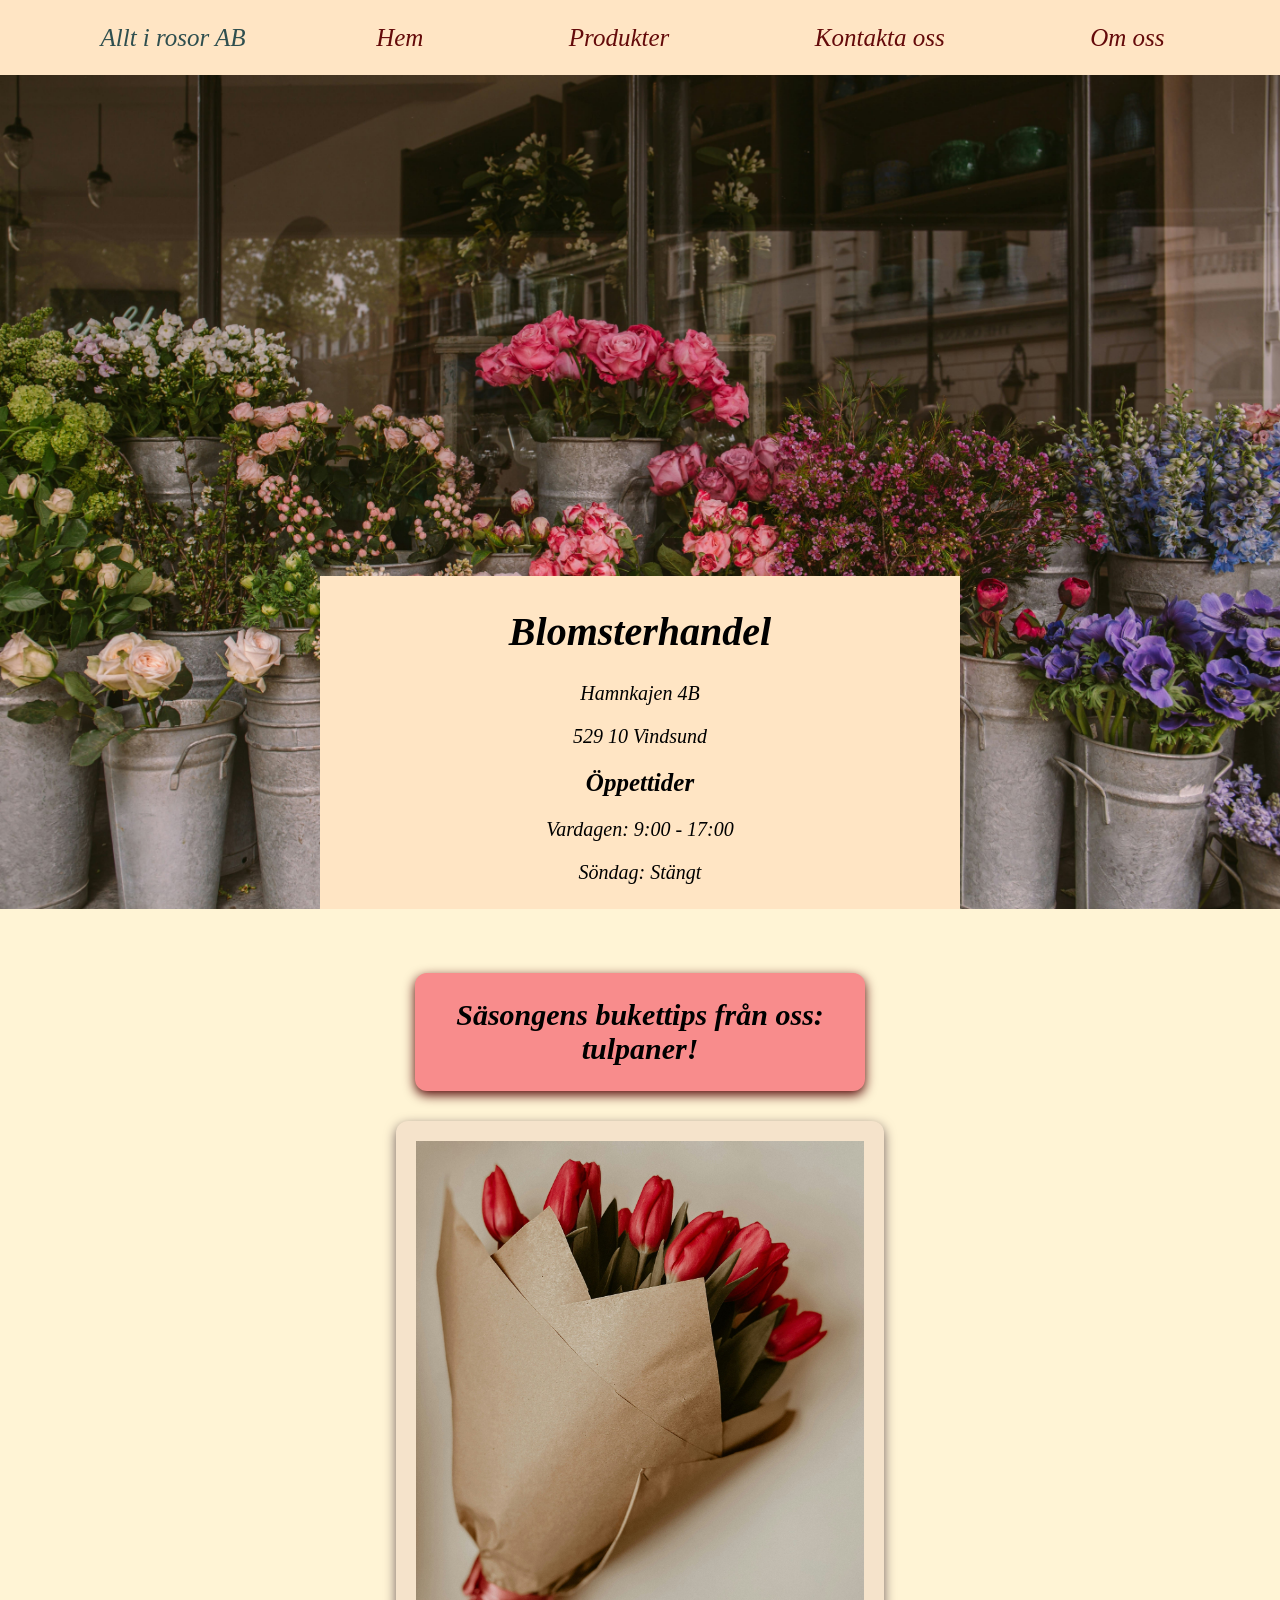
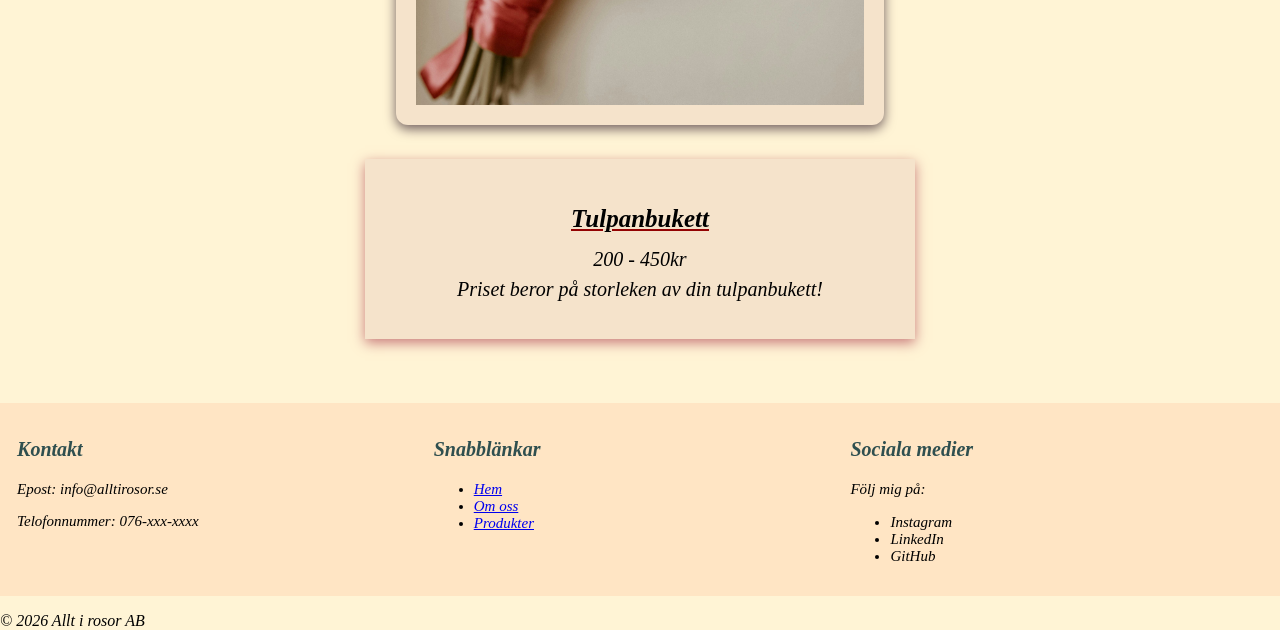
==== index.html @ 68361a43 "Add files via upload" ====
<!DOCTYPE html>
<html lang="sv">
<head>
    <meta charset="utf-8">
    <title>Allt-i-rosor-AB</title>
    <link rel="stylesheet" href="style.css">
</head>
<body>
    <header>
        <ul class="mainmenu">
            <li>Allt i rosor AB</li>
            <li><a href="index.html">Hem</a></li>
            <li><a href="produkter.html">Produkter</a></li>
            <li><a href="kontakta.html">Kontakta oss</a></li>
            <li><a href="om-oss.html">Om oss</a></li>
        </ul>
    </header>
    <div class="startpage-bild">
        <img src="img/alisa-anton-D4Blldtly00-unsplash.jpg" alt="">
        <div class="text-overlay">
            <h1>Blomsterhandel</h1>   
            <p>Hamnkajen 4B</p>
            <p>529 10 Vindsund</p>
            <h2>Öppettider</h2>
            <p>Vardagen: 9:00 - 17:00</p>
            <p>Söndag: Stängt</p>
        </div>
    </div>
    <div class="startpage-text">
      <h1>Säsongens bukettips från oss: tulpaner!</h1>
      <img src="img/slava-6-12MRO2ru0-unsplash.jpg" alt="">
      <div class="startpage-text2">
        <h2>Tulpanbukett</h2>
        <p>200 - 450kr</p>
        <p>Priset beror på storleken av din tulpanbukett!</p>
      </div>
    </div>
<footer>
  <div id="footer-column1">
    <h3>Kontakt</h3>
    <p>Epost: info@alltirosor.se</p>
    <p>Telofonnummer: 076-xxx-xxxx</p>
  </div>

  <div id="footer-column2">
    <h3>Snabblänkar</h3>
    <ul>
      <li><a href="index.html">Hem</a></li>
      <li><a href="om-oss.html">Om oss</a></li>
      <li><a href="produkter.html">Produkter</a></li>
    </ul>
  </div>

  <div id="footer-column3">
    <h3>Sociala medier</h3>
    <p>Följ mig på:</p>
    <ul>
      <li>Instagram</li>
      <li>LinkedIn</li>
      <li>GitHub</li>
    </ul>
  </div>
</footer>
  <div class="f2">
    <p>&copy; 2026 Allt i rosor AB</p>
  </div>
</body>
</html>
---- style.css ----
html,body {
    font-style: italic;
    background-color:#fff4d5;
    height: 100%;
    margin: 0;
    padding: 0;
    width: 100%;
}

.mainmenu {
    display: flex;
    background-color: rgb(255, 229, 196);
    color: darkslategray;
    padding: 0;
    margin: 0;
    height: 75px;
    list-style: none;
    justify-content: space-evenly;
    text-align: center;
    align-items: center;
}
.mainmenu li {
    margin: 0 15px;
    font-size: 25px;
}
.mainmenu a{
    display: block;
    padding: 10px 15px;
    text-decoration: none;
    text-align: center;
    color: rgb(100, 10, 10);
}
.startpage-bild {
    position: relative;
    display: flex; 
    justify-content: center;
    align-items:center;
}
.startpage-bild img {
    height: 60%;
    width: 100%;
}
.text-overlay {
    position: absolute;
    width: 50%;
    height: 40%;
    bottom: 0;
    text-align: center;
    align-content: center;
    background-color: rgb(255, 229, 196);
    color: black;
    font-size: 20px;
    overflow: auto;
}
.startpage-text{
    margin-top: 5%;
    text-align: center;
}
.startpage-text img{
    width: 35%;
    height: auto;
    border-radius: 12px;
    padding: 20px;
    margin: 10px auto;
    margin-top: 20px;
    max-width: 1000px;
    background-color: #F5E3CB;
    box-shadow: 0 4px 12px rgb(112, 94, 94);
}
.startpage-text h1 {
    font-size: 30px;
    background-color: rgb(248, 140, 140);
    border-radius: 15px;
    padding: 25px;
    margin: 10px auto;
    max-width: 400px;
    border-radius: 12px;
    box-shadow: 0 4px 12px rgb(81, 2, 2);
}
.startpage-text h2 {
    text-decoration: underline rgb(147, 3, 3);
    font-size: 25px;
}
.startpage-text p{
    line-height: 10px;
    font-size: 20px;
}
.startpage-text2 {
    background-color: brown;
    padding: 25px;
    margin: 10px auto;
    max-width: 500px;
    background-color: #F5E3CB;
    box-shadow: 0 4px 12px rgb(201, 124, 124);
    margin-top: 20px;
}
.startpage-text h2:hover,:focus {
    color: rgb(100, 6, 6);
    cursor: pointer;
    transform: scale(1.4);
}
.startpage-text h2:active {
    transform: scale(1);
}

.produkter {
    display: grid;
    grid-template-columns: repeat(3,1fr);
    gap: 20px;
    padding: 20px;
    margin-top: 75px;
}
.produkt-item img{
    height: auto;
    width: 100%;
    border-radius: 12px;
}
.produkt-item p,h2 {
    font-size: 25px;
    text-align: center;
}
.produkter h2:hover,:focus {
    color: rgb(100, 6, 6);
    cursor: pointer;
    transform: scale(1.4);
}
.produkter h2:active {
    transform: scale(1);
}
.head {
    color:brown;
    text-align: center;
    font-size: 25px;
}
.om-oss {
    display: grid;
    grid-template-columns: repeat(4, 1fr);
    gap: 30px;
    max-width: 100%;
    margin: 0 auto;
    align-items: center;
}
.innehall {
    display: grid;
    gap: 20px;
}

.om-oss-bild img{
    width: 100%;
    height: 500px;
    object-fit: cover;
    border-radius: 12px;
}
.text {
    font-size: 20px;
    padding: 20px;
    background: #f4dccb;
    border-radius: 12px;
    box-shadow: 0 4px 12px rgba(0,0,0,0.1);
}

.kontakt-sida{
    display: flex;
    align-items: center;
    margin: 0 auto;
    gap: 1rem;
    margin-top: 5%;
}
.kontakt-bild img {
    display: block;
    width: 600px;
    height: auto;
    object-fit: cover;
    border-radius: 5px;
}
.kontakt-text{
    flex: 1;
    font-size: 25px;
    color: darkslategrey;  
    text-align: center;
    padding: auto;
    border-radius: 12px;
    box-shadow: 0 4px 12px rgba(0,0,0,0.1);
}

.footer:hover {
    color:black;
}
footer {
  width: 100%;
  background-color:rgb(255, 229, 196);
  margin-top: 5%;
  display: flex;
  justify-content: space-around;
  padding: 15px;
  box-sizing: border-box;  
}

footer div {
  width: 33%;
  text-align: left;
}

footer h3 {
  color: darkslategray;
  font-size: 20px;
}

footer p, footer li {
  color: #000000;
  font-size: 15px;
}

footer li:hover {
  color: rgb(171, 0, 0);
  cursor: pointer;
}
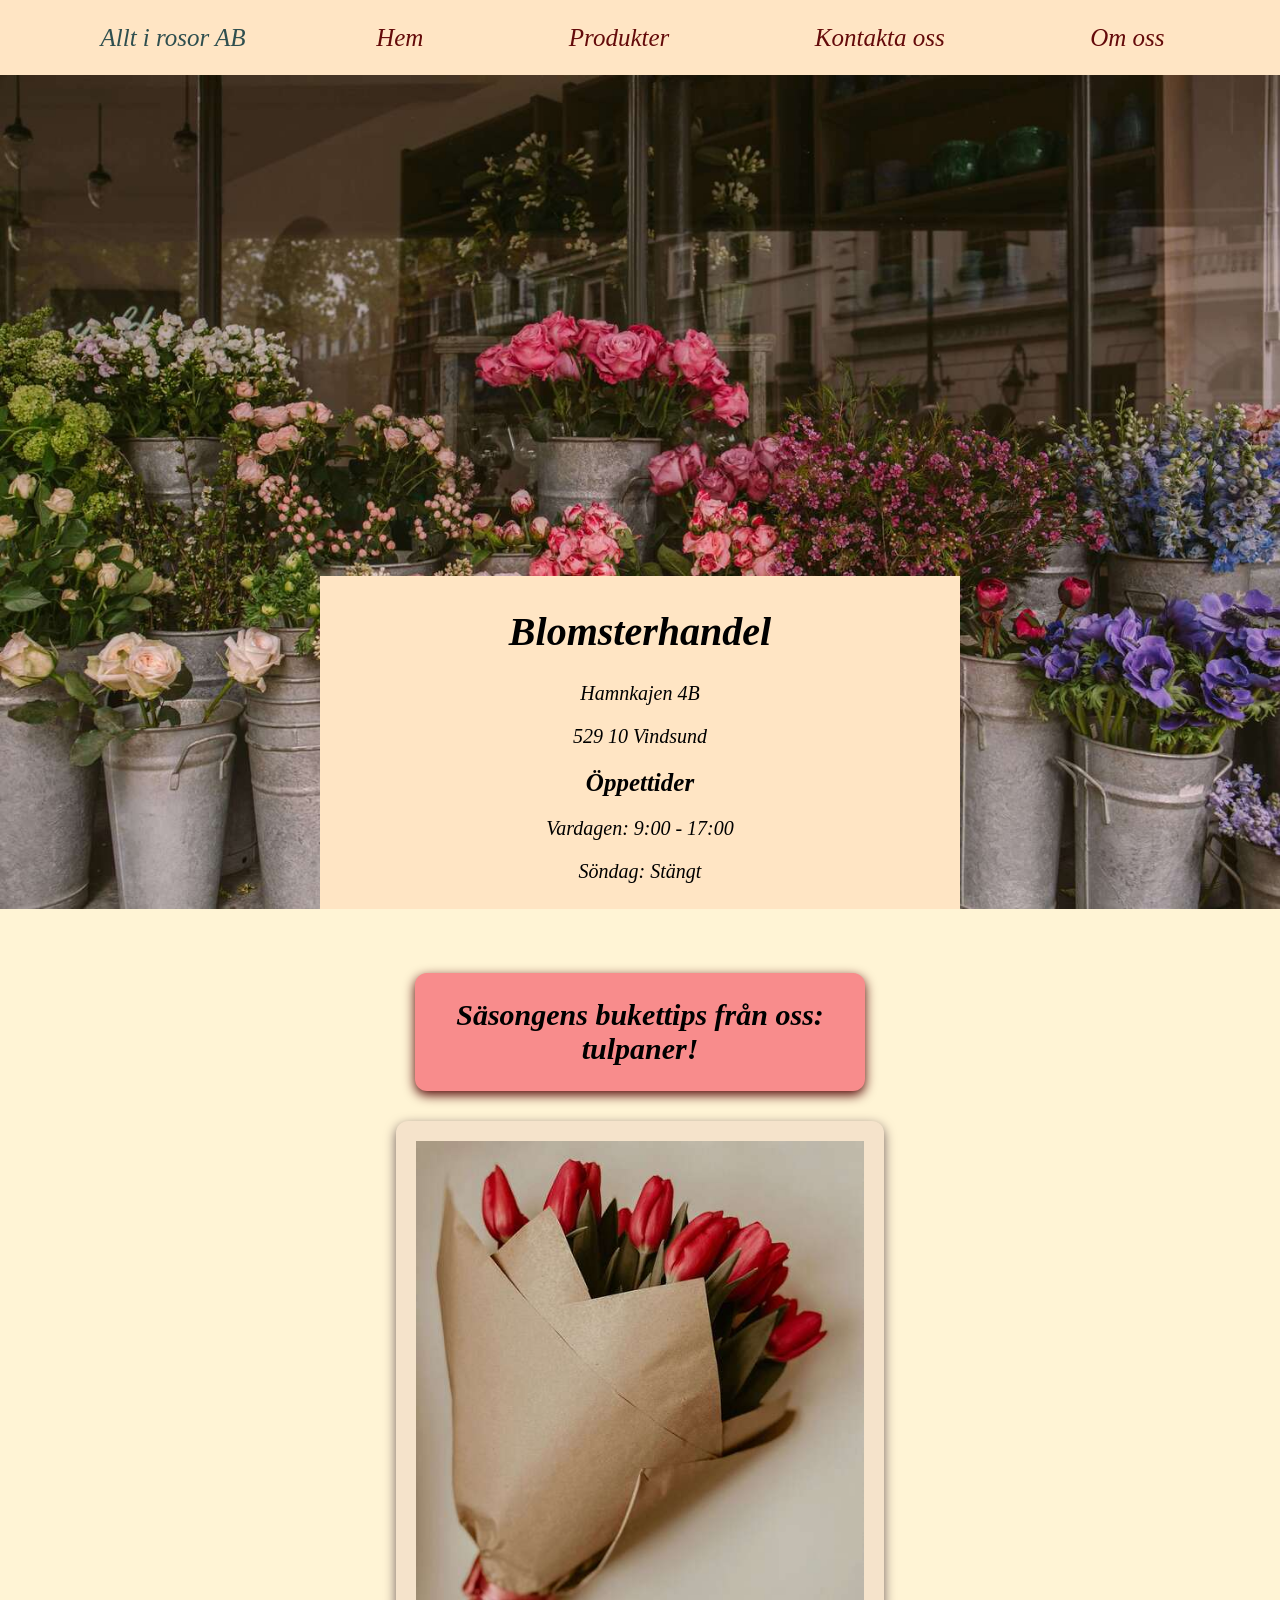
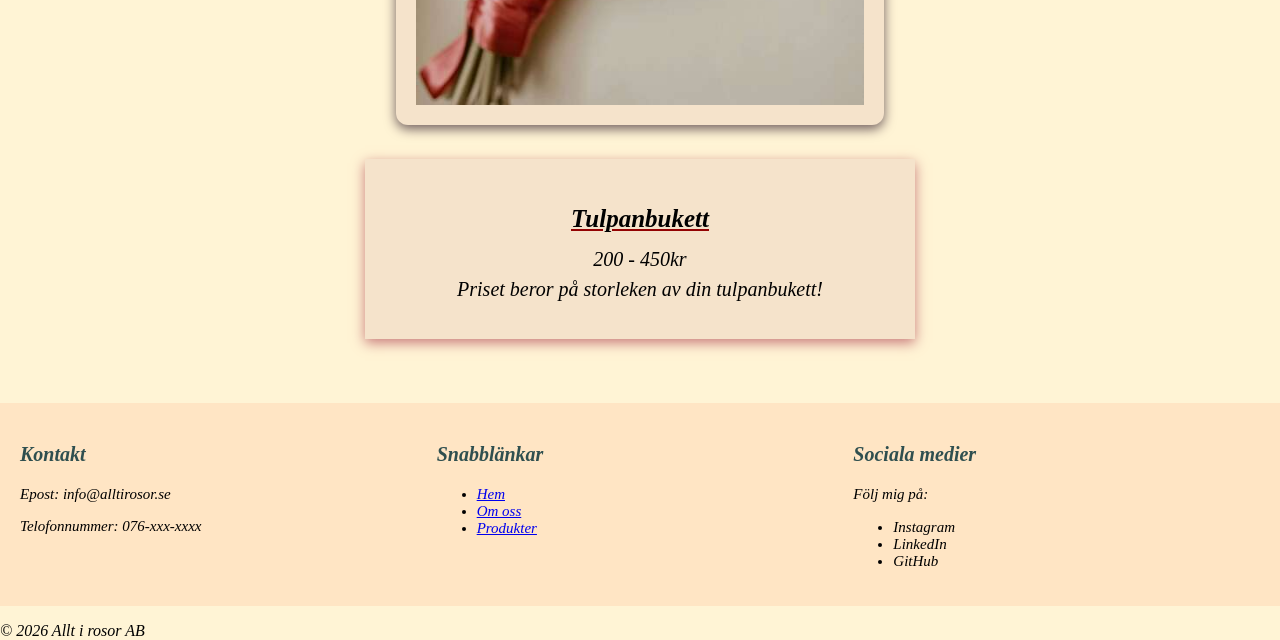
==== commit b141cc96: "Update index.html" ====
--- a/index.html
+++ b/index.html
@@ -6,7 +6,7 @@
     <link rel="stylesheet" href="style.css">
 </head>
 <body>
-    <header>
+    <nav>
         <ul class="mainmenu">
             <li>Allt i rosor AB</li>
             <li><a href="index.html">Hem</a></li>
@@ -14,7 +14,7 @@
             <li><a href="kontakta.html">Kontakta oss</a></li>
             <li><a href="om-oss.html">Om oss</a></li>
         </ul>
-    </header>
+    </nav>
     <div class="startpage-bild">
         <img src="img/alisa-anton-D4Blldtly00-unsplash.jpg" alt="">
         <div class="text-overlay">
@@ -65,4 +65,4 @@
     <p>&copy; 2026 Allt i rosor AB</p>
   </div>
 </body>
-</html>+</html>
--- a/style.css
+++ b/style.css
@@ -178,7 +178,6 @@
     font-size: 25px;
     color: darkslategrey;  
     text-align: center;
-    padding: auto;
     border-radius: 12px;
     box-shadow: 0 4px 12px rgba(0,0,0,0.1);
 }
@@ -199,6 +198,7 @@
 footer div {
   width: 33%;
   text-align: left;
+  margin:5px;
 }
 
 footer h3 {
@@ -216,3 +216,4 @@
   cursor: pointer;
 }
 
+
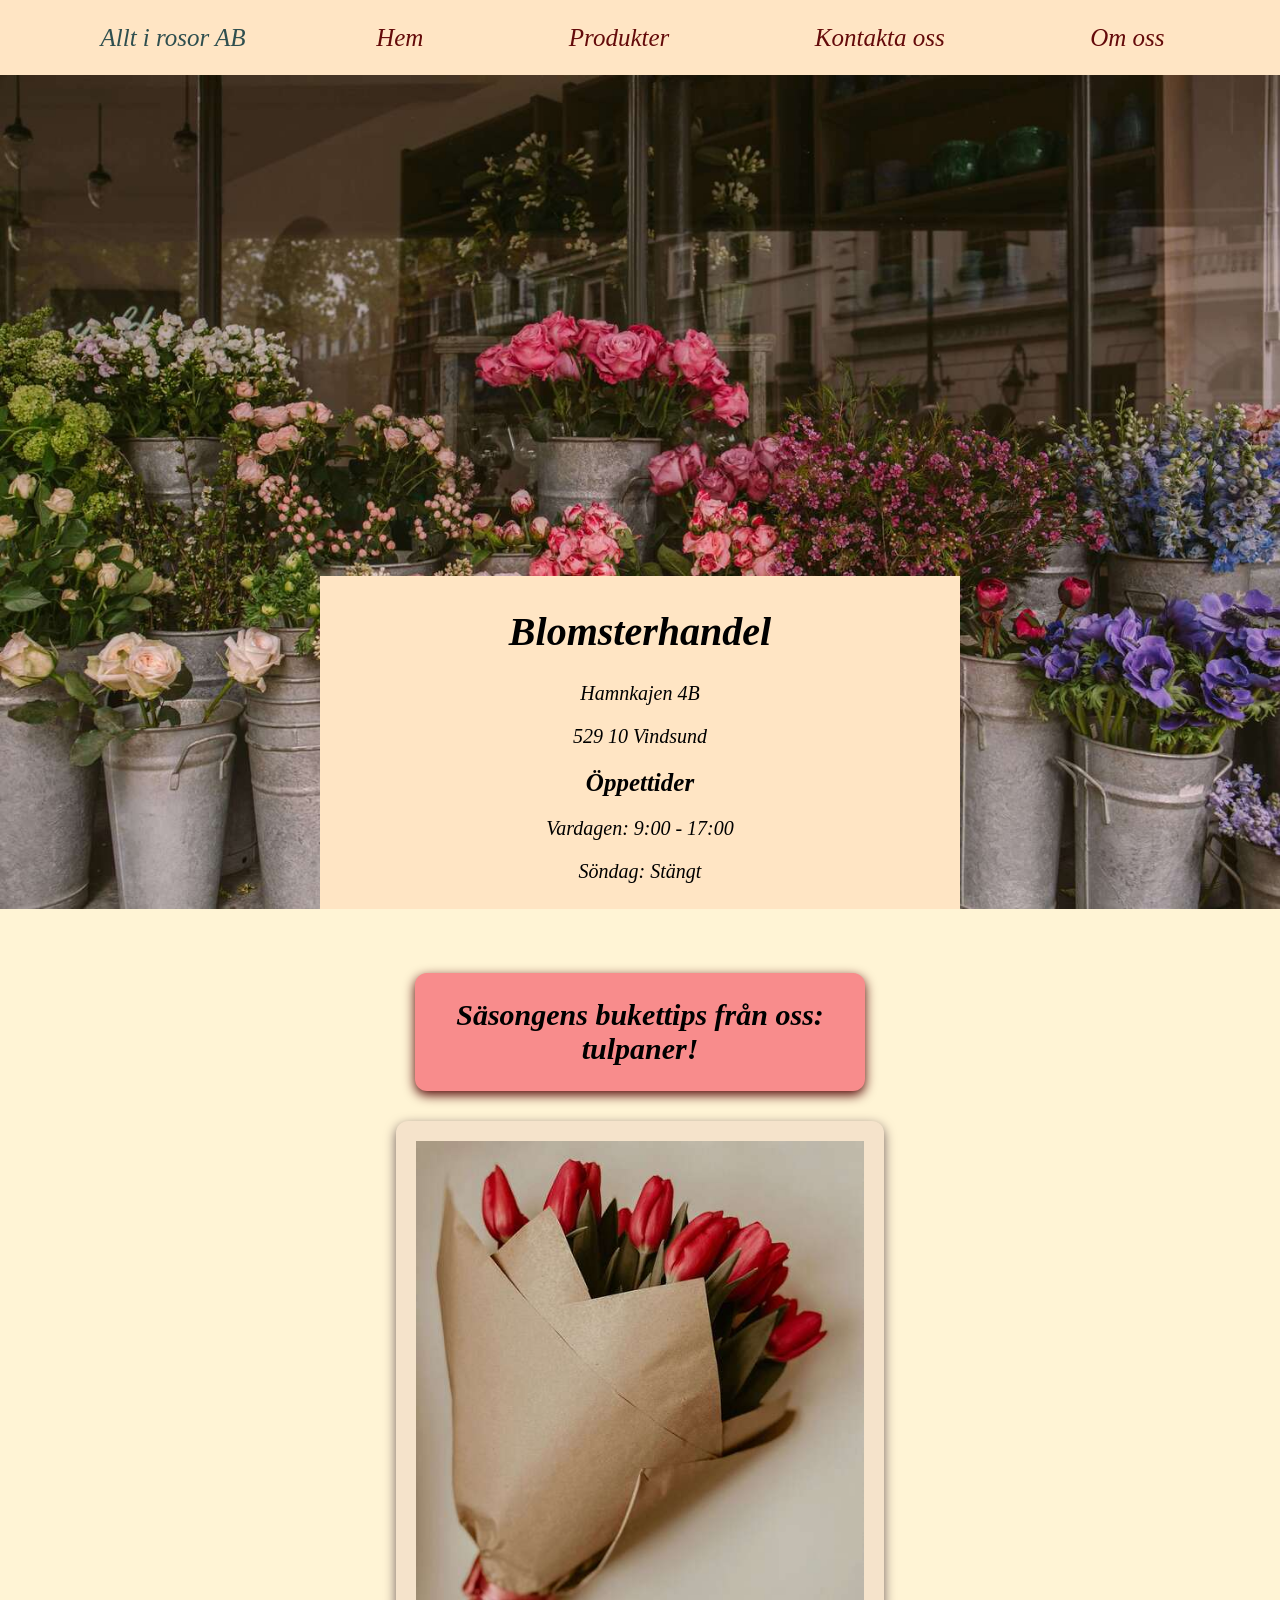
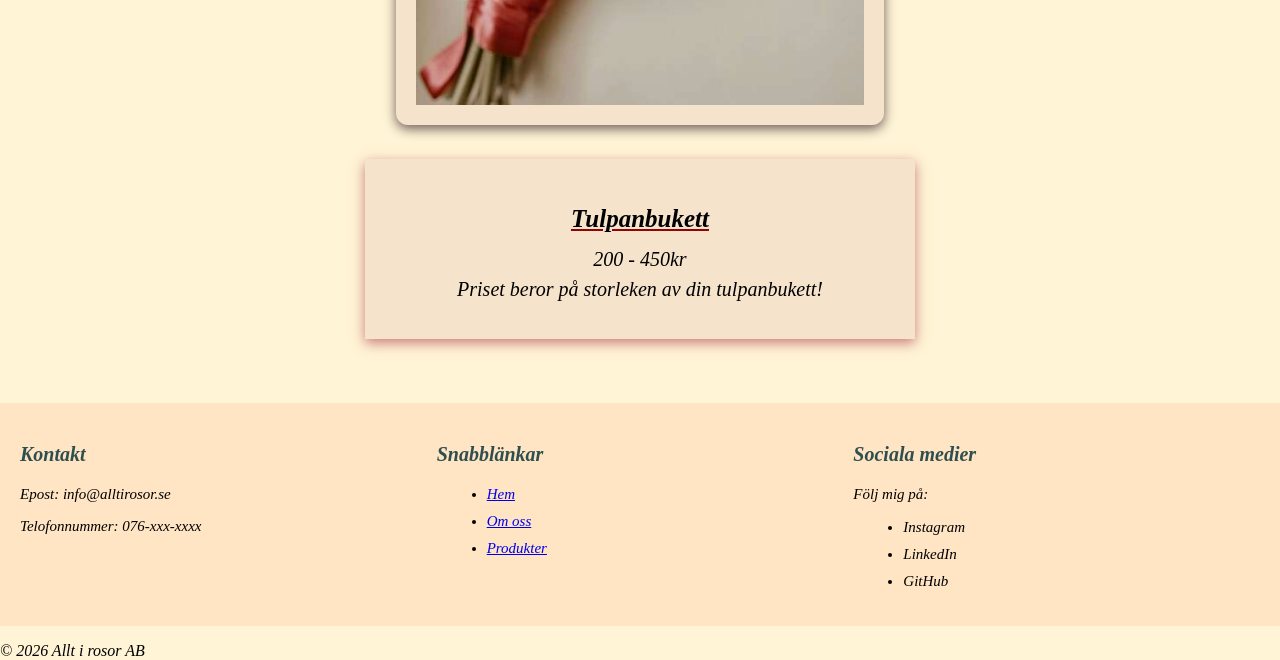
==== commit 66ef7232: "Update index.html" ====
--- a/index.html
+++ b/index.html
@@ -2,11 +2,12 @@
 <html lang="sv">
 <head>
     <meta charset="utf-8">
+    <meta name="description" content="Hemsida för Allt i rosor butik">
     <title>Allt-i-rosor-AB</title>
     <link rel="stylesheet" href="style.css">
 </head>
 <body>
-    <nav>
+    <header>
         <ul class="mainmenu">
             <li>Allt i rosor AB</li>
             <li><a href="index.html">Hem</a></li>
@@ -14,7 +15,7 @@
             <li><a href="kontakta.html">Kontakta oss</a></li>
             <li><a href="om-oss.html">Om oss</a></li>
         </ul>
-    </nav>
+    </header>
     <div class="startpage-bild">
         <img src="img/alisa-anton-D4Blldtly00-unsplash.jpg" alt="">
         <div class="text-overlay">
--- a/style.css
+++ b/style.css
@@ -206,6 +206,11 @@
   font-size: 20px;
 }
 
+footer li{
+   margin:10px;
+}
+
+
 footer p, footer li {
   color: #000000;
   font-size: 15px;
